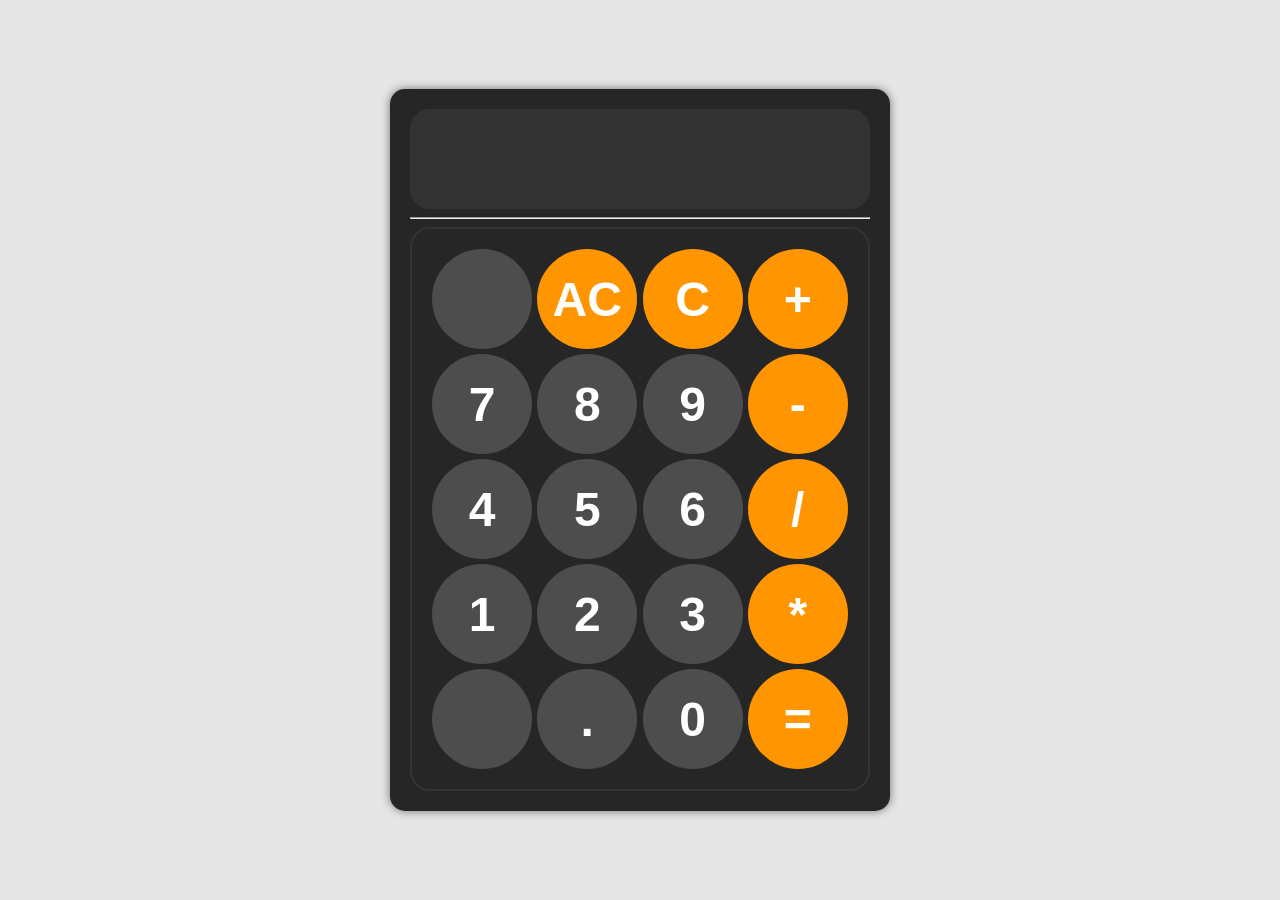
==== index.html @ 6e998fcb "version01" ====
<!DOCTYPE html>
<html lang="en">
    <head>
        <meta charset="UTF-8">
        <meta name="viewport" content="width=device-width, initial-scale=1.0">
        <title>Simple Calculator</title>
        <link rel="stylesheet" href="main.css">
    </head>
    <body>
        <div id="calculator">
            <input id="calculator__display" readonly>

            <hr>

            <div id="calculator__key">
                <button onclick="appendToDisplay('')"></button>
                <button onclick="clearDisplay()" class="operator__button">AC</button>
                <button onclick="deleteLast()" class="operator__button">C</button>
                <button onclick="appendToDisplay('+')" class="operator__button">+</button>

                <button onclick="appendToDisplay('7')">7</button>
                <button onclick="appendToDisplay('8')">8</button>
                <button onclick="appendToDisplay('9')">9</button>
                <button onclick="appendToDisplay('-')" class="operator__button">-</button>

                <button onclick="appendToDisplay('4')">4</button>
                <button onclick="appendToDisplay('5')">5</button>
                <button onclick="appendToDisplay('6')">6</button>
                <button onclick="appendToDisplay('/')" class="operator__button">/</button>

                <button onclick="appendToDisplay('1')">1</button>
                <button onclick="appendToDisplay('2')">2</button>
                <button onclick="appendToDisplay('3')">3</button>
                <button onclick="appendToDisplay('*')" class="operator__button">*</button>

                <button onclick="appendToDisplay('')"></button>
                <button onclick="appendToDisplay('.')">.</button>
                <button onclick="appendToDisplay('0')">0</button>
                <button onclick="calculate()" class="operator__button">=</button>
            </div>
        </div>

        <script src="index.js"></script>
    </body>
</html>
---- main.css ----
body {
    margin: 0;
    display: flex;
    justify-content: center;
    align-items: center;
    height: 100vh;
    background-color: hsl(0, 0%, 90%);
}

#calculator {
    font-family: Arial, Helvetica, sans-serif;
    background-color: hsl(0, 0%, 15%);
    border-radius: 15px;;
    max-width: 500px;
    overflow: hidden;
    padding: 20px;
    box-shadow: 0 0 10px rgba(0, 0, 0, 0.5);
    box-sizing: border-box;
}

#calculator__display {
    border-radius: 20px;
    width: 100%;
    height: 100px;
    padding: 20px;
    font-size: 5rem;
    text-align: right;
    border: none;
    background-color: hsl(0, 0%, 20%);
    color: white;
    box-sizing: border-box;
}

#calculator__key {
    display: grid;
    grid-template-columns: repeat(4, 1fr);
    gap: 5px;
    padding: 20px;
    box-sizing: border-box;
    border: 2px solid hsl(0, 0%, 20%);
    border-radius: 20px;
}

button {
    width: 100px;
    height: 100px;
    border-radius: 50px;
    border: none;
    background-color: hsl(0, 0%, 30%);
    color: white;
    font-size: 3rem;
    font-weight: bold;
    cursor: pointer;
}

button:hover {
    background-color: hsl(0, 0%, 40%);
}

button:active {
    background-color: hsl(0, 0%, 50%);
}

.operator__button {
    background-color: hsl(35, 100%, 50%);
}

.operator__button:hover {
    background-color: hsl(35, 100%, 65%);
}

.operator__button:active {
    background-color: hsl(35, 100%, 75%);
}
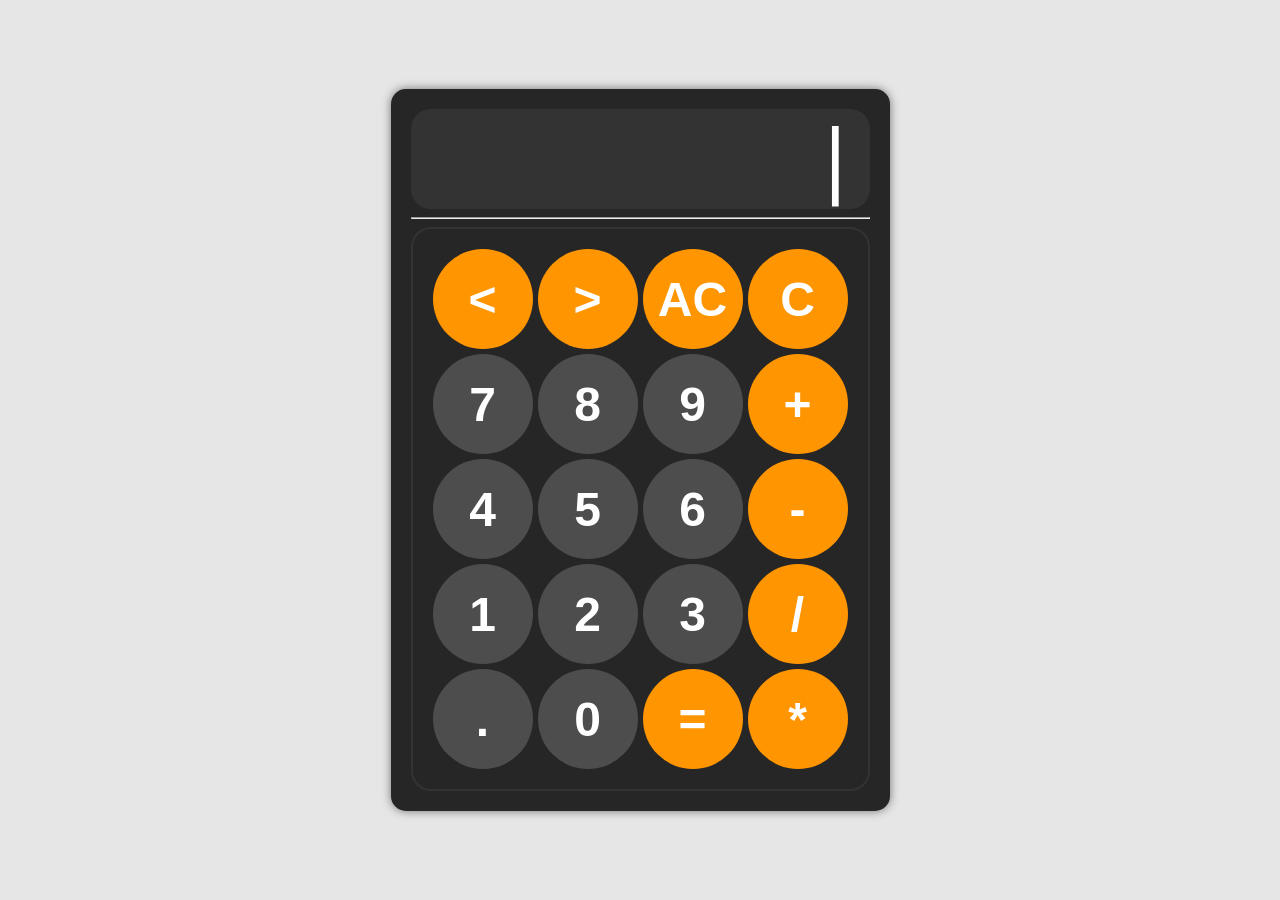
==== commit 4ee199d7: "version02" ====
--- a/index.html
+++ b/index.html
@@ -3,40 +3,41 @@
     <head>
         <meta charset="UTF-8">
         <meta name="viewport" content="width=device-width, initial-scale=1.0">
+        <meta name="author" content="Ha Minh Tri">
         <title>Simple Calculator</title>
         <link rel="stylesheet" href="main.css">
     </head>
     <body>
         <div id="calculator">
-            <input id="calculator__display" readonly>
+            <div id="calculator__display" contenteditable="false"></div>
 
             <hr>
 
             <div id="calculator__key">
-                <button onclick="appendToDisplay('')"></button>
+                <button onclick="moveCursorLeft()" class="operator__button"><</button>
+                <button onclick="moveCursorRight()" class="operator__button">></button>
                 <button onclick="clearDisplay()" class="operator__button">AC</button>
                 <button onclick="deleteLast()" class="operator__button">C</button>
-                <button onclick="appendToDisplay('+')" class="operator__button">+</button>
 
                 <button onclick="appendToDisplay('7')">7</button>
                 <button onclick="appendToDisplay('8')">8</button>
                 <button onclick="appendToDisplay('9')">9</button>
-                <button onclick="appendToDisplay('-')" class="operator__button">-</button>
+                <button onclick="appendToDisplay('+')" class="operator__button">+</button>
 
                 <button onclick="appendToDisplay('4')">4</button>
                 <button onclick="appendToDisplay('5')">5</button>
                 <button onclick="appendToDisplay('6')">6</button>
-                <button onclick="appendToDisplay('/')" class="operator__button">/</button>
+                <button onclick="appendToDisplay('-')" class="operator__button">-</button>
 
                 <button onclick="appendToDisplay('1')">1</button>
                 <button onclick="appendToDisplay('2')">2</button>
                 <button onclick="appendToDisplay('3')">3</button>
-                <button onclick="appendToDisplay('*')" class="operator__button">*</button>
+                <button onclick="appendToDisplay('/')" class="operator__button">/</button>
 
-                <button onclick="appendToDisplay('')"></button>
                 <button onclick="appendToDisplay('.')">.</button>
                 <button onclick="appendToDisplay('0')">0</button>
                 <button onclick="calculate()" class="operator__button">=</button>
+                <button onclick="appendToDisplay('*')" class="operator__button">*</button>
             </div>
         </div>
 
--- a/main.css
+++ b/main.css
@@ -19,16 +19,24 @@
 }
 
 #calculator__display {
+    display: flex;
+    align-items: center; /* Centers vertically */
+    justify-content: right; /* Keeps numbers aligned right */
     border-radius: 20px;
     width: 100%;
     height: 100px;
-    padding: 20px;
+    padding: 10px;
     font-size: 5rem;
-    text-align: right;
     border: none;
     background-color: hsl(0, 0%, 20%);
     color: white;
     box-sizing: border-box;
+    overflow-x: auto;
+    overflow-y: hidden;
+    white-space: nowrap;
+    outline: none;
+    cursor: text;
+    font-family: monospace; /* Ensures even spacing */
 }
 
 #calculator__key {
